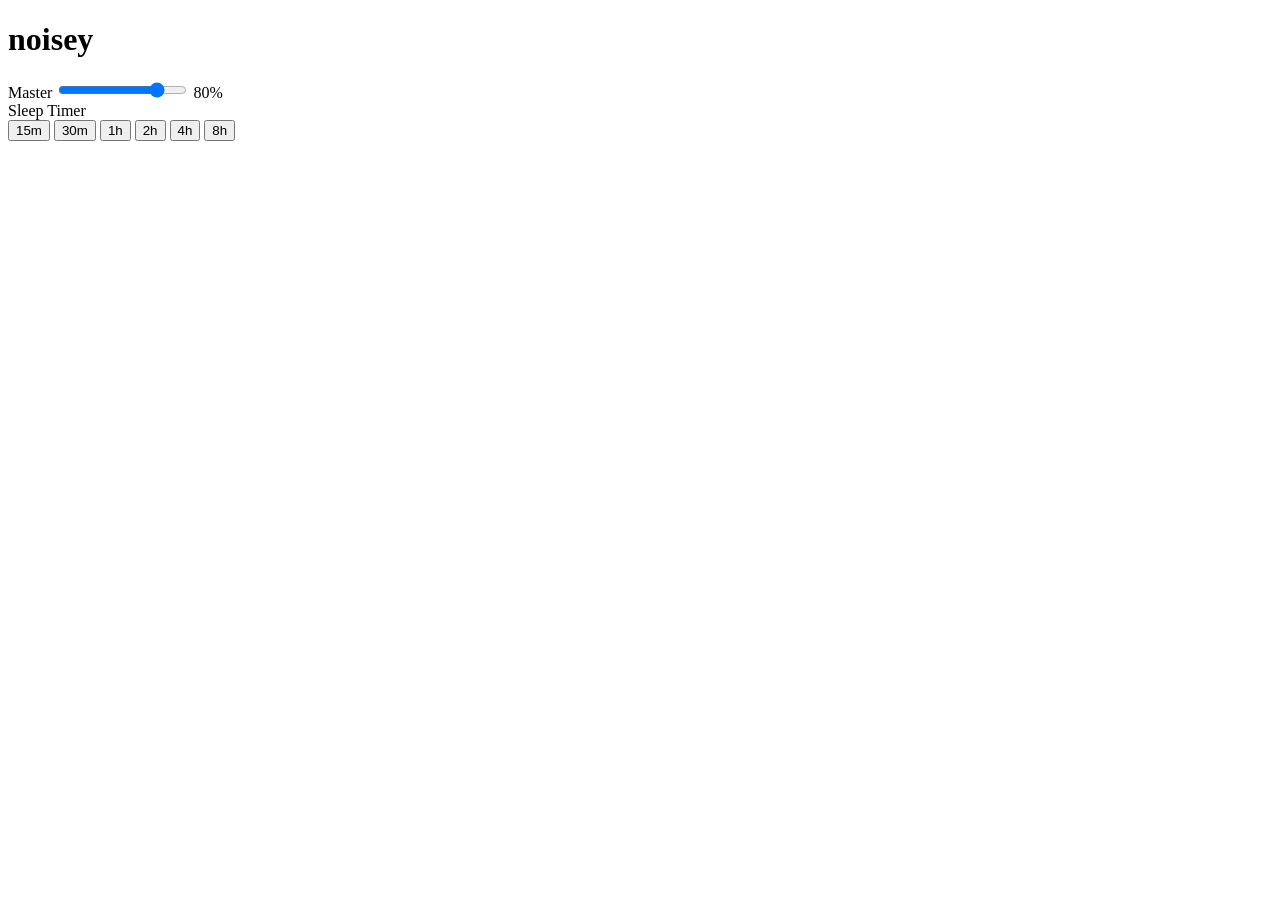
==== static/index.html @ 7454069b "feat: implement IoT noise machine with web remote control Rust-based ambient noise machine for Raspb" ====
<!DOCTYPE html>
<html lang="en">
<head>
    <meta charset="UTF-8">
    <meta name="viewport" content="width=device-width, initial-scale=1.0, user-scalable=no">
    <meta name="apple-mobile-web-app-capable" content="yes">
    <meta name="theme-color" content="#000000">
    <title>Noisey</title>
    <link rel="stylesheet" href="/style.css">
</head>
<body>
    <div id="app">
        <header>
            <div class="header-row">
                <h1>noisey</h1>
                <div class="connection-dot" id="connection-dot" title="Connected"></div>
            </div>
            <div class="master-volume">
                <label>Master</label>
                <input type="range" min="0" max="100" value="80" id="master-volume">
                <span class="volume-value" id="master-volume-value">80%</span>
            </div>
        </header>

        <main>
            <section class="sounds-grid" id="sounds-grid">
                <!-- Sound cards injected by JS -->
            </section>
        </main>

        <footer>
            <div class="timer-section">
                <div class="timer-label">Sleep Timer</div>
                <div class="timer-presets" id="timer-presets">
                    <button data-minutes="15">15m</button>
                    <button data-minutes="30">30m</button>
                    <button data-minutes="60">1h</button>
                    <button data-minutes="120">2h</button>
                    <button data-minutes="240">4h</button>
                    <button data-minutes="480">8h</button>
                </div>
                <div class="timer-status" id="timer-status"></div>
            </div>
        </footer>
    </div>

    <script src="/app.js"></script>
</body>
</html>
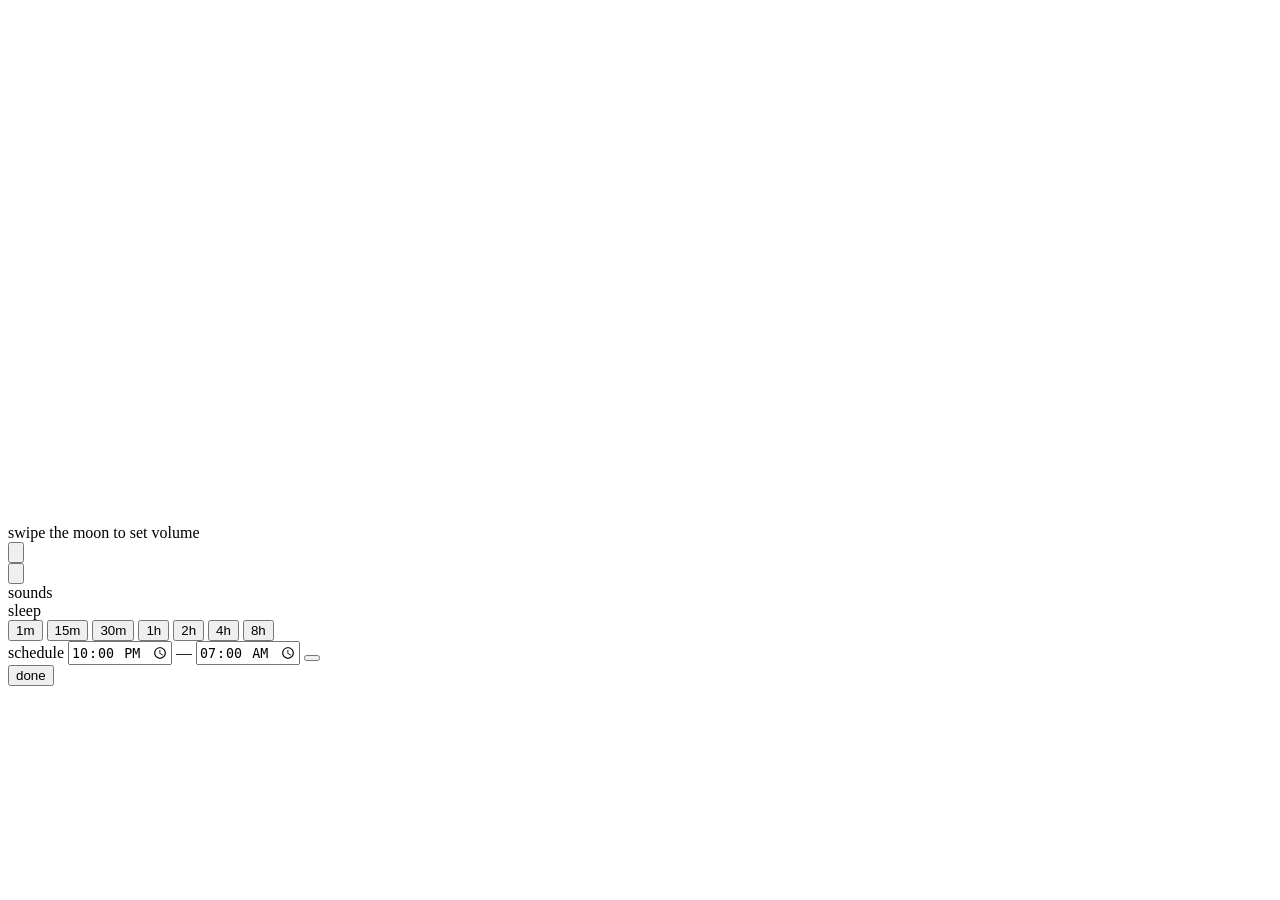
==== commit f7b30270: "feat: complete mobile redesign" ====
--- a/static/index.html
+++ b/static/index.html
@@ -4,46 +4,108 @@
     <meta charset="UTF-8">
     <meta name="viewport" content="width=device-width, initial-scale=1.0, user-scalable=no">
     <meta name="apple-mobile-web-app-capable" content="yes">
-    <meta name="theme-color" content="#000000">
-    <title>Noisey</title>
+    <meta name="apple-mobile-web-app-status-bar-style" content="black-translucent">
+    <meta name="theme-color" content="#111111">
+    <title>noisey</title>
+    <link rel="preconnect" href="https://fonts.googleapis.com">
+    <link rel="preconnect" href="https://fonts.gstatic.com" crossorigin>
+    <link href="https://fonts.googleapis.com/css2?family=Inter:wght@300;400;500&family=IBM+Plex+Mono:wght@300;400&display=swap" rel="stylesheet">
     <link rel="stylesheet" href="/style.css">
 </head>
 <body>
+    <div class="starfield" id="starfield"></div>
+    <div class="ambient-glow" id="ambient-glow"></div>
     <div id="app">
-        <header>
-            <div class="header-row">
-                <h1>noisey</h1>
-                <div class="connection-dot" id="connection-dot" title="Connected"></div>
+        <span id="sim-badge" class="sim-badge" hidden>SIM</span>
+        <div class="status-line" id="status-line"></div>
+
+        <section class="moon-section">
+            <div class="moon-container" id="moon-container">
+                <div class="moon-glow" id="moon-glow"></div>
+                <div class="moon-body">
+                    <canvas id="moon-canvas" width="512" height="512"></canvas>
+                </div>
+                <div class="volume-dots" id="volume-dots">
+                    <div class="vol-dot" data-level="10"></div>
+                    <div class="vol-dot" data-level="9"></div>
+                    <div class="vol-dot" data-level="8"></div>
+                    <div class="vol-dot" data-level="7"></div>
+                    <div class="vol-dot" data-level="6"></div>
+                    <div class="vol-dot" data-level="5"></div>
+                    <div class="vol-dot" data-level="4"></div>
+                    <div class="vol-dot" data-level="3"></div>
+                    <div class="vol-dot" data-level="2"></div>
+                    <div class="vol-dot" data-level="1"></div>
+                </div>
             </div>
-            <div class="master-volume">
-                <label>Master</label>
-                <input type="range" min="0" max="100" value="80" id="master-volume">
-                <span class="volume-value" id="master-volume-value">80%</span>
-            </div>
-        </header>
-
-        <main>
-            <section class="sounds-grid" id="sounds-grid">
-                <!-- Sound cards injected by JS -->
-            </section>
-        </main>
-
-        <footer>
-            <div class="timer-section">
-                <div class="timer-label">Sleep Timer</div>
-                <div class="timer-presets" id="timer-presets">
-                    <button data-minutes="15">15m</button>
-                    <button data-minutes="30">30m</button>
-                    <button data-minutes="60">1h</button>
-                    <button data-minutes="120">2h</button>
-                    <button data-minutes="240">4h</button>
-                    <button data-minutes="480">8h</button>
-                </div>
-                <div class="timer-status" id="timer-status"></div>
-            </div>
-        </footer>
+            <div class="onboarding-hint" id="onboarding-hint">swipe the moon to set volume</div>
+        </section>
     </div>
 
+    <div class="volume-hint" id="volume-hint"></div>
+
+    <div class="fab fab-left">
+        <button class="sounds-btn" id="sounds-btn" type="button">
+            <svg viewBox="0 0 24 24" fill="none" stroke="currentColor" stroke-width="1.5" stroke-linecap="round">
+                <line x1="4" y1="8" x2="4" y2="16" />
+                <line x1="8" y1="5" x2="8" y2="19" />
+                <line x1="12" y1="3" x2="12" y2="21" />
+                <line x1="16" y1="7" x2="16" y2="17" />
+                <line x1="20" y1="10" x2="20" y2="14" />
+            </svg>
+        </button>
+    </div>
+
+    <div class="fab fab-right">
+        <button class="play-btn" id="play-btn" type="button">
+            <svg class="play-icon" id="play-icon" viewBox="0 0 24 24" fill="currentColor">
+                <polygon points="6,3 20,12 6,21" />
+            </svg>
+            <svg class="pause-icon" id="pause-icon" viewBox="0 0 24 24" fill="currentColor" style="display:none">
+                <rect x="5" y="3" width="4" height="18" rx="1" />
+                <rect x="15" y="3" width="4" height="18" rx="1" />
+            </svg>
+        </button>
+    </div>
+
+    <div class="drawer-backdrop" id="drawer-backdrop"></div>
+    <div class="drawer" id="drawer">
+        <div class="drawer-handle"></div>
+
+        <div class="drawer-section">
+            <span class="drawer-label">sounds</span>
+            <div class="sounds-grid" id="sounds-grid"></div>
+        </div>
+
+        <div class="drawer-section">
+            <span class="drawer-label">sleep</span>
+            <div class="timer-presets" id="timer-presets">
+                <button data-minutes="1" type="button">1m</button>
+                <button data-minutes="15" type="button">15m</button>
+                <button data-minutes="30" type="button">30m</button>
+                <button data-minutes="60" type="button">1h</button>
+                <button data-minutes="120" type="button">2h</button>
+                <button data-minutes="240" type="button">4h</button>
+                <button data-minutes="480" type="button">8h</button>
+            </div>
+            <div class="timer-status" id="timer-status"></div>
+        </div>
+
+        <div class="drawer-section">
+            <div class="schedule-row">
+                <span class="drawer-label">schedule</span>
+                <input type="time" id="schedule-start" value="22:00">
+                <span class="schedule-dash">—</span>
+                <input type="time" id="schedule-stop" value="07:00">
+                <button class="pill-toggle" id="schedule-toggle" type="button"></button>
+            </div>
+            <div class="schedule-status" id="schedule-status"></div>
+        </div>
+
+        <button class="drawer-done" id="drawer-done" type="button">done</button>
+    </div>
+
+    <script src="/moon.js"></script>
     <script src="/app.js"></script>
 </body>
 </html>
